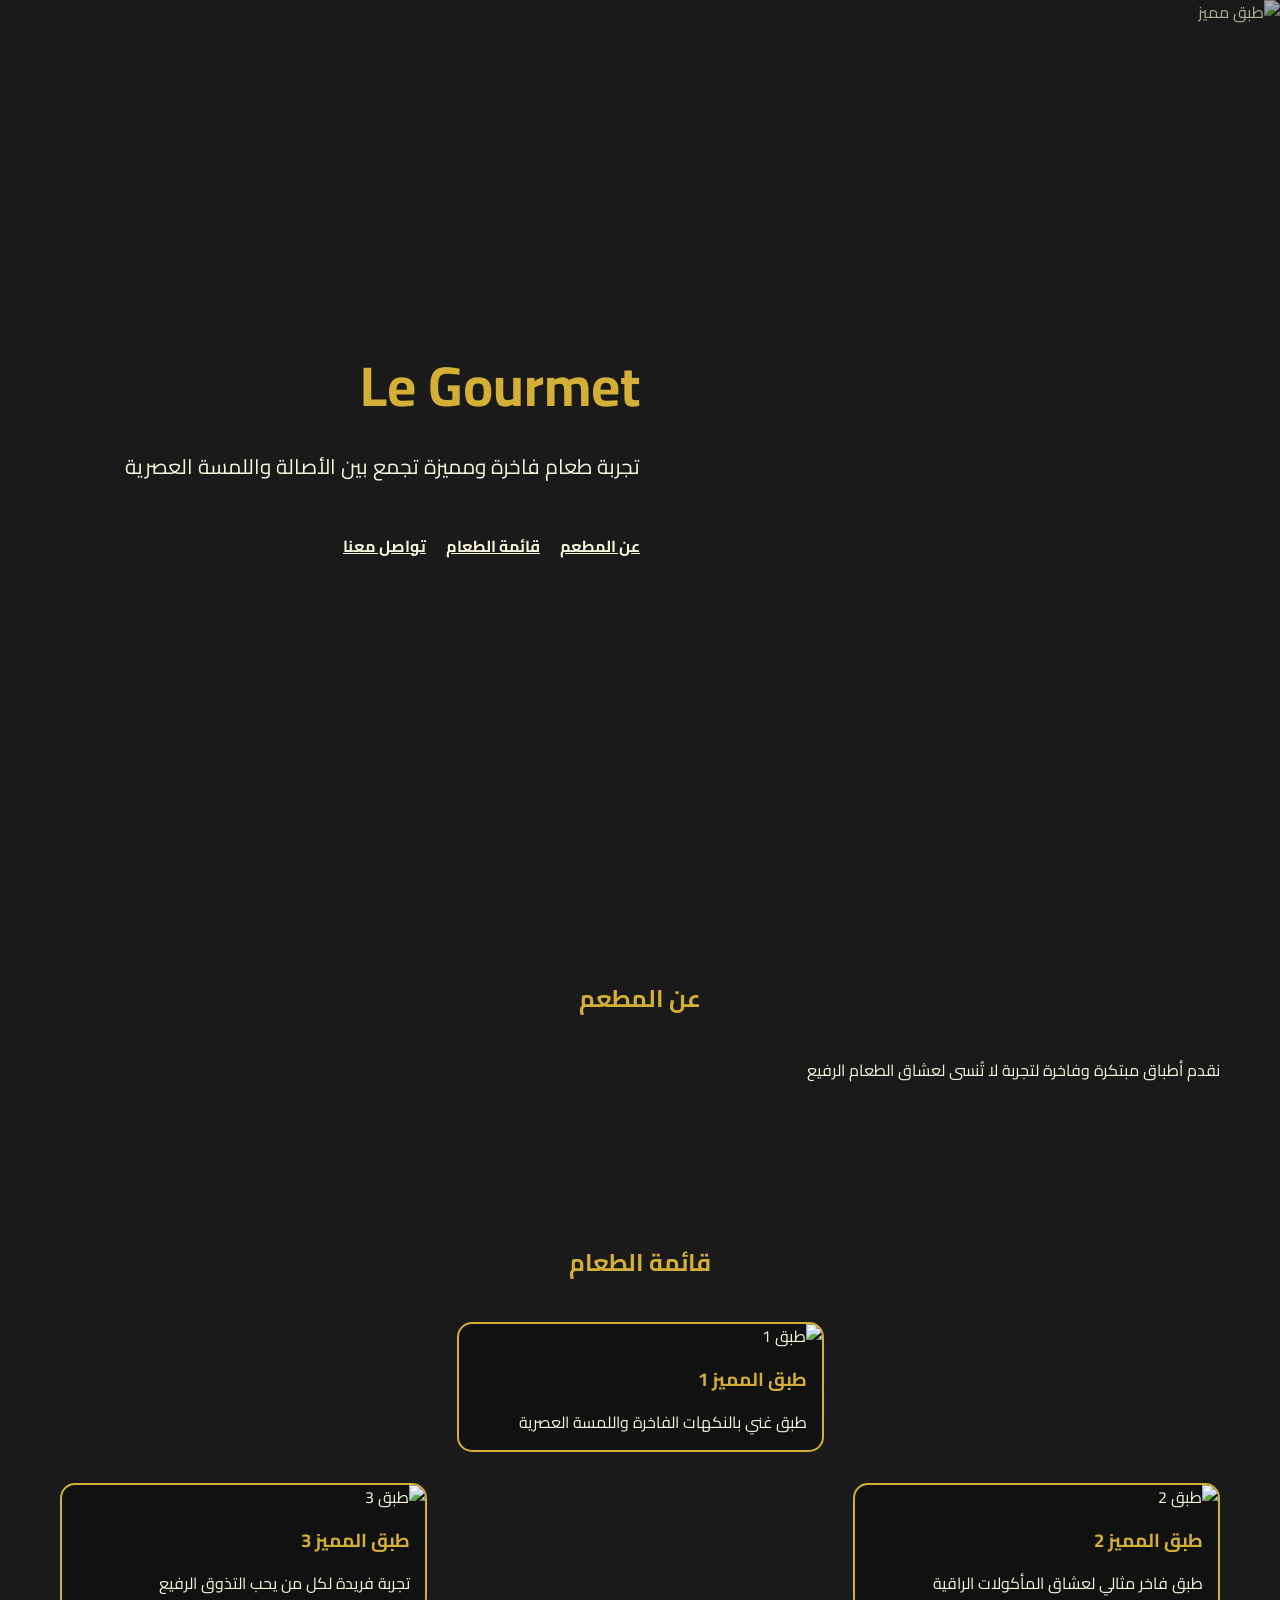
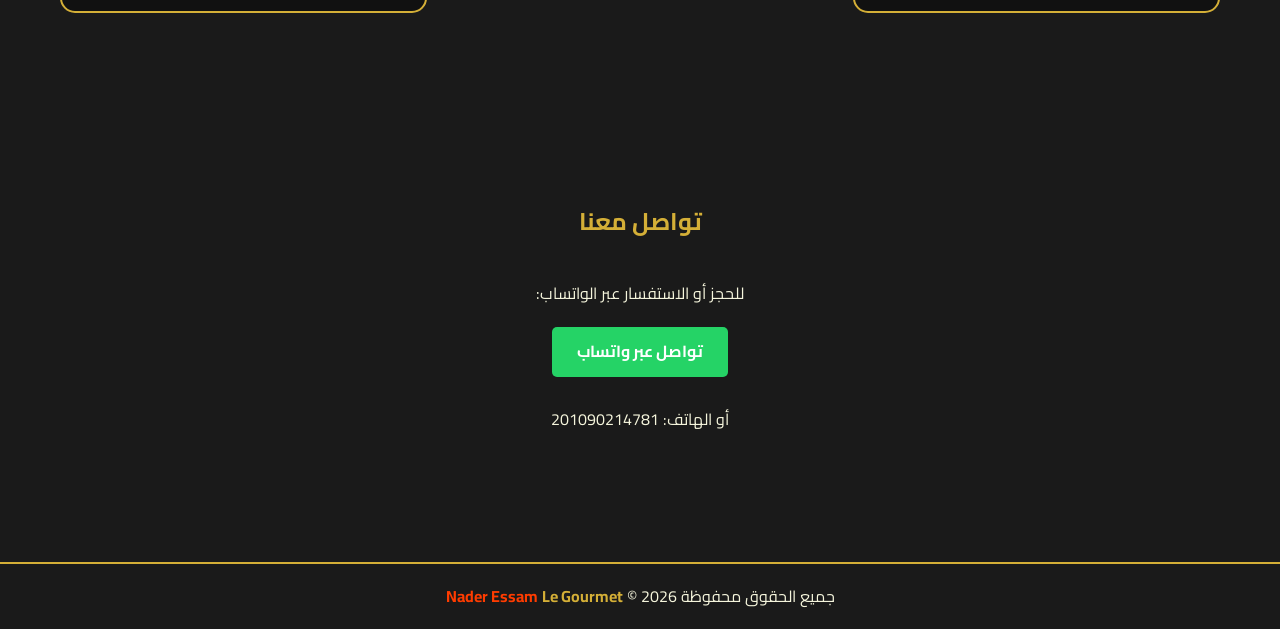
==== index.html @ da154ece "Add files via upload" ====
<!DOCTYPE html>
<html lang="ar" dir="rtl">
<head>
  <meta charset="UTF-8">
  <meta name="viewport" content="width=device-width, initial-scale=1.0">
  <title>Le Gourmet</title>
  <link rel="stylesheet" href="Restront2.css">
  <link href="https://fonts.googleapis.com/css2?family=Cairo:wght@400;700&display=swap" rel="stylesheet">
</head>
<body>

  <!-- هيدر Split Screen بدون أي زر -->
  <header class="split-header">
    <div class="left-side">
     <img src="images/1.jpg" alt="طبق مميز">
    </div>
    <div class="right-side">
      <h1>Le Gourmet</h1>
      <p>تجربة طعام فاخرة ومميزة تجمع بين الأصالة واللمسة العصرية</p>
      <nav>
        <ul>
          <li><a href="#about">عن المطعم</a></li>
          <li><a href="Menu.html">قائمة الطعام</a></li>
          <li><a href="#contact">تواصل معنا</a></li>
        </ul>
      </nav>
    </div>
  </header>

  <!-- عن المطعم -->
  <section id="about" class="section-content">
    <h2>عن المطعم</h2>
    <p>نقدم أطباق مبتكرة وفاخرة لتجربة لا تُنسى لعشاق الطعام الرفيع</p>
  </section>

  <!-- قائمة الطعام -->
  <section id="menu" class="section-content">
    <h2>قائمة الطعام</h2>
    <div class="menu">
  <a href="Menu.html">
      <div class="menu-item">
      <img data-src="images/r.jpg" alt="طبق 1" class="lazy">
        <h3>طبق المميز 1</h3>
        <p>طبق غني بالنكهات الفاخرة واللمسة العصرية</p>
        <a/>
      </div>
      <div class="menu-item">
     <a href="Menu.html">
      <img data-src="images/r2.jpg" alt="طبق 2" class="lazy">
        <h3>طبق المميز 2</h3>
        <p>طبق فاخر مثالي لعشاق المأكولات الراقية</p>
        <a/>
      </div>
      <div class="menu-item">
        <a href="Menu.html">
        <img data-src="images/r3.jpg" alt="طبق 3" class="lazy">
        <h3>طبق المميز 3</h3>
        <p>تجربة فريدة لكل من يحب التذوق الرفيع</p>
        <a/>
      </div>
    </div>
  </section>

  <!-- تواصل معنا فقط -->
  <section id="contact" class="section-content">
    <h2>تواصل معنا</h2>
    <p>للحجز أو الاستفسار عبر الواتساب:</p>
    <a href="https://api.whatsapp.com/send?phone=201040213781&text=مرحبا%20اريد%20الحجز"   
    
    target="_blank" class="btn">تواصل عبر واتساب</a>
    <p style="margin-top:10px;">أو الهاتف: 201090214781</p>
  </section>

  <!-- الفوتر -->
  <footer>
  <p>جميع الحقوق محفوظة <span>Le Gourmet</span> &copy; 2026 
    <span class="designer">Nader Essam</span>
  </p>
</footer>
  
  <script src="R2.js"></script>
  <script src="lazyload.js"></script>

</body>
</html>
---- Restront2.css ----
/* خطوط وألوان */
* { margin:0; padding:0; box-sizing:border-box; font-family:'Cairo', sans-serif; }

html {
  scroll-behavior: smooth;
}

body {
  background-color:#1a1a1a;
  color:#f5f5dc;
  line-height:1.6;
}

/* Split Screen Header بدون زر */
.split-header {
  display:flex;
  height:100vh;
}

.left-side, .right-side {
  flex:1;
  position:relative;
}

.left-side img {
  width:100%;
  height:100%;
  object-fit:cover;
  filter: brightness(70%);
}

.right-side {
  display:flex;
  flex-direction:column;
  justify-content:center;
  align-items:flex-start;
  padding:50px;
  background: linear-gradient(90deg, rgba(26,26,26,0.9), rgba(26,26,26,0.8));
}

.right-side h1 {
  font-size:3.5rem;
  color:#d4af37;
  margin-bottom:20px;
}

.right-side p {
  font-size:1.3rem;
  color:#f5f5dc;
  margin-bottom:30px;
}

nav ul {
  list-style:none;
  display:flex;
  gap:20px;
  margin-top:20px;
}

nav ul li a {
  color:#f5f5dc;
  font-weight:bold;
  transition: color 0.3s;
}

nav ul li a:hover { color:#d4af37;
}

/* الأقسام */
.section-content {
  padding:80px 20px;
  max-width:1200px;
  margin:auto;
}

.section-content h2 {
  text-align:center;
  color:#d4af37;
  margin-bottom:40px;
}

/* قائمة الطعام */
.menu {
  display:grid;
  grid-template-columns:repeat(auto-fit, minmax(300px, 1fr));
  gap:30px;
  align-items: flex-start;
}

.menu-item {
  background-color:#111;
  border:2px solid #d4af37;
  border-radius:15px;
  overflow:hidden;
  transition: transform 0.3s, box-shadow 0.3s;
  will-change: transform;
  align-items: flex-start;
}

.menu-item:hover {
  transform: translateY(-10px);
  box-shadow:0 10px 20px rgba(212,175,55,0.5);
}

.menu-item img {
  width:100%;
  height:180px;
  object-fit:cover;
}

.menu-item h3 {
  color:#d4af37;
  padding:15px;
}

.menu-item p {
  padding:0 15px 15px;
  color:#f5f5dc;
}

/* أزرار واتس فقط */
.btn {
  display:inline-block;
  padding:12px 25px;
  background-color:#25D366;
  color:white;
  border-radius:5px;
  font-weight:bold;
  transition: all 0.3s ease;
  margin:20px;
  will-change: transform;
  text-decoration: none;
  
}

.btn:hover {
  background-color:#d4af37;
  color:#111;
  transform: scale(1.05);
}

/* تواصل معنا */
#contact { text-align:center;

will-change: transform;
}

/* الفوتر */
footer {
  text-align:center;
  padding:20px;
  border-top:2px solid #d4af37;
  margin-top:50px;
  color:#f5f5dc;
  will-change: transform;
}

footer span { 
  font-weight:bold;
  color:#d4af37;
}

footer .designer {
  display: inline-block;
  position: relative;
  cursor: pointer;
  transition: 0.5s;
  color: #ff3c00;
}

footer .designer:hover {
  color: #ffc107; /* لمعة ذهبية عند hover */
  text-shadow: 0 0 10px #ffc107, 0 0 20px #ff3c00;
  transform: scale(1.05);
}


/* Responsive */
@media (max-width:992px) {
  .split-header { flex-direction:column; height:auto; }
  .left-side, .right-side { width:100%; height:50vh; }
  .right-side { align-items:center; text-align:center; padding:30px; }
  .right-side h1 { font-size:2.5rem; }
  .right-side p { font-size:1rem; }
}

.section-content,
.menu-card,
.menu-item{
opacity:0;
transform:translateY(40px);
transition:0.7s ease;
}

.show{
opacity:1;
transform:translateY(0);
}


.lazy {
  background: #f0f0f0;  /* لون خفيف أثناء التحميل */
  min-height: 200px;     /* ارتفاع افتراضي قبل تحميل الصورة */
  display: block;
  width: 100%;
  object-fit: cover;
}

/* ===== Menu Page ===== */

.menu-header{

background:#111;
color:white;
padding:30px;
text-align:center;

}

.back-btn{

display:inline-block;
margin-top:10px;
color:#ff3c00;
text-decoration:none;
font-weight:bold;

}

.menu-page{

display:grid;
grid-template-columns:repeat(auto-fit,minmax(250px,1fr));
gap:25px;
padding:40px;

}

.menu-card{

background:#111;
border-radius:10px;
border:2px solid #d4af37;
overflow:hidden;
box-shadow:0 10px 25px rgba(0,0,0,0.1);
text-align:center;
will-change: transform;
}
.menu-card img{

width:100%;
height:180px;
object-fit:cover;

}

.menu-card h3{
color: #d4af37;
margin:10px;

}
.menu-card p{
color:white;
padding:0 10px;
}

.price{

display:block;
margin:15px;
font-weight:bold;
color:#ff3c00;

}


.menu-item a{
text-decoration: none;
color: inherit;
}
.menu-item{
  overflow: hidden; /* يمنع الصورة من الخروج خارج الكارت */
}

.menu-item img{
  width: 100%;
  height: 180px;
  object-fit: cover;
  transition: transform 0.5s ease;
}
.menu-item:hover img{
  transform: scale(1.1);
}



/* ===== صفحة تفاصيل الطبق ===== */

/* ===== Dish Page Simple ===== */

.dish-details{
  max-width: 800px;
  margin: 50px auto;
  padding: 20px;
  text-align: center;
  font-family: 'Cairo', sans-serif;
}

.dish-details img{
  width: 100%;
  max-width: 500px;
  height: auto;
  border-radius: 10px;
  margin-bottom: 20px;
}

.dish-details h2{
  font-size: 28px;
  margin-bottom: 15px;
  color: #d4af37;
}

.dish-details p{
  font-size: 18px;
  line-height: 1.6;
  color: white;
  margin-bottom: 15px;
}

.dish-details .price{
  display: block;
  font-size: 20px;
  font-weight: bold;
  color: #1a1a1a;
  margin-bottom: 20px;
}

.dish-details .btn{
  display: inline-block;
  background: #25D366;
  color: white;
  padding: 12px 25px;
  border-radius: 8px;
  text-decoration: none;
  font-weight: bold;
}

/* Back button */
.back-btn{
  display: inline-block;
  margin: 20px;
  padding: 8px 18px;
  background: #ff3c00;
  color: white;
  text-decoration: none;
  border-radius: 8px;
}

/* اجعل الرابط يغطي الكارت كله بدون تأثير على التصميم */
.menu-card{
  position: relative;
}

.menu-card .card-link{
  position: absolute;
  top: 0;
  left: 0;
  width: 100%;
  height: 100%;
  z-index: 1;
  text-indent: -9999px; /* لإخفاء النص داخل الرابط */
}
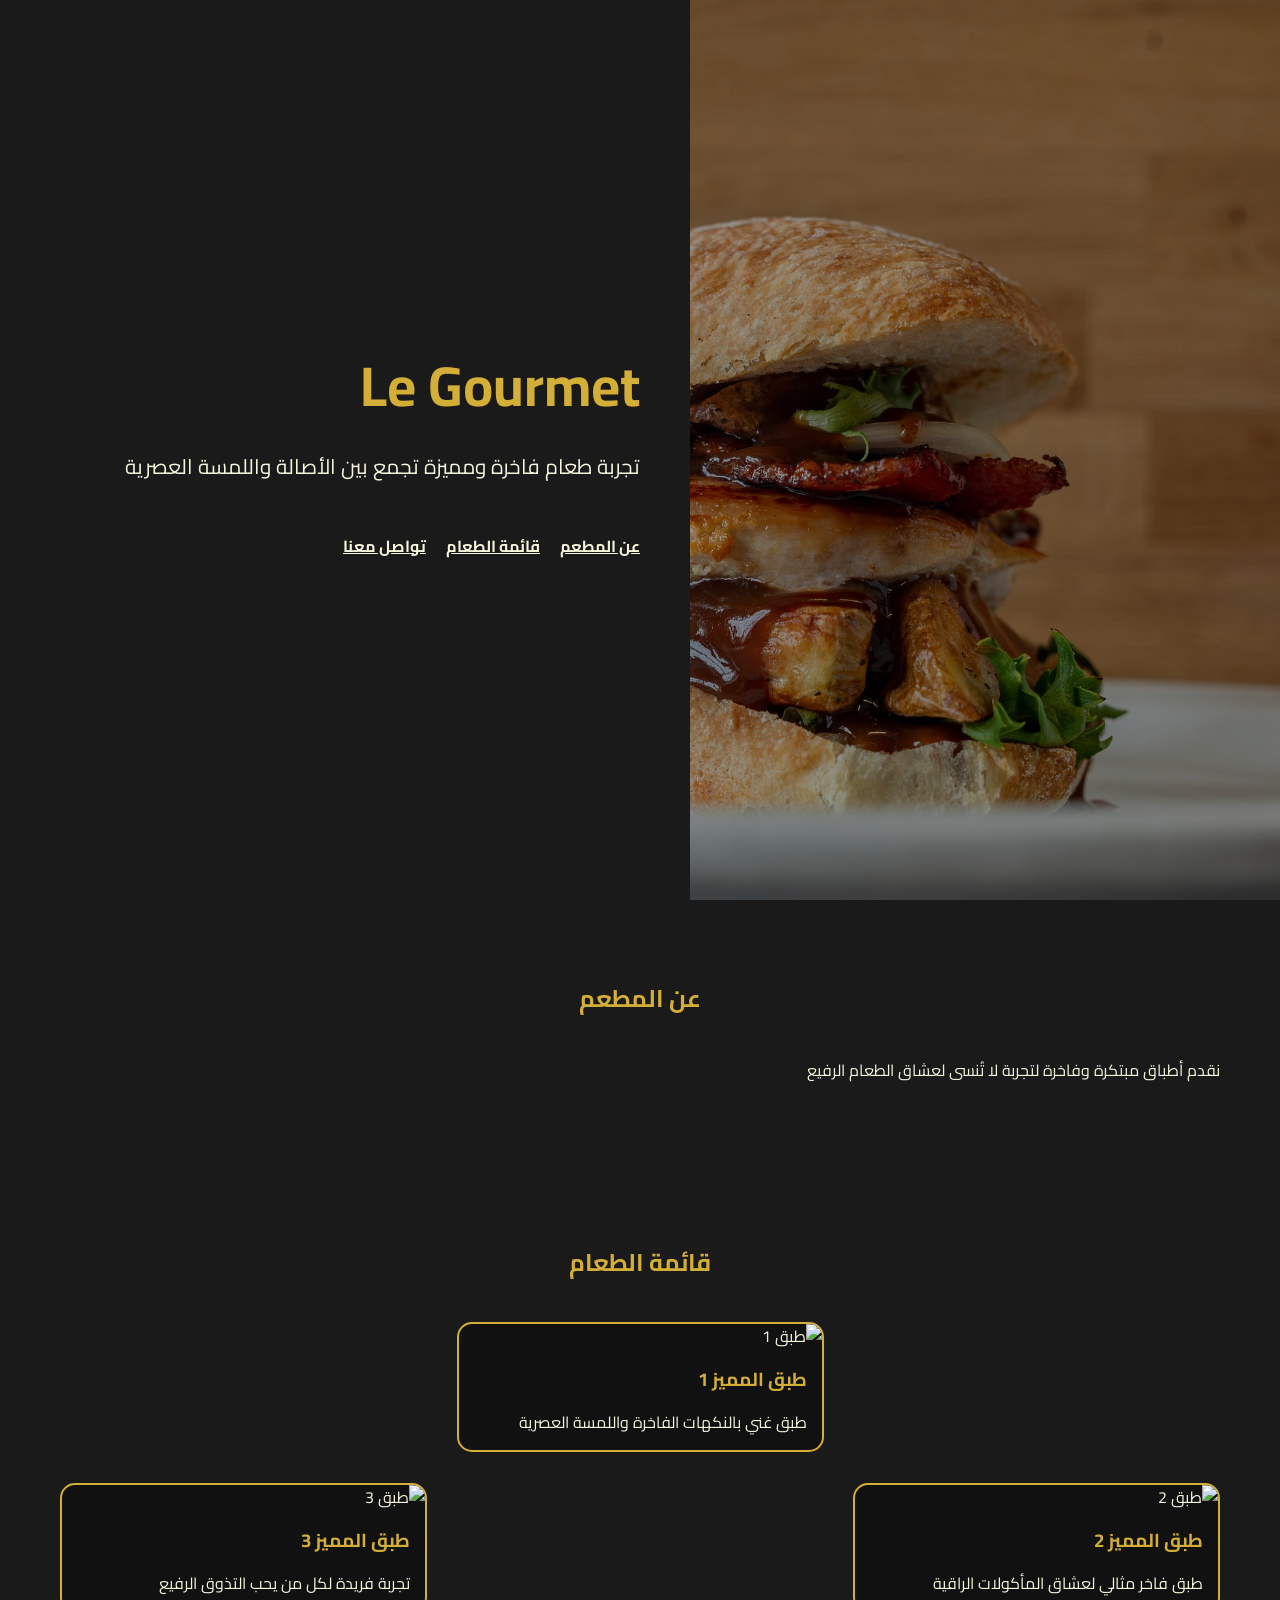
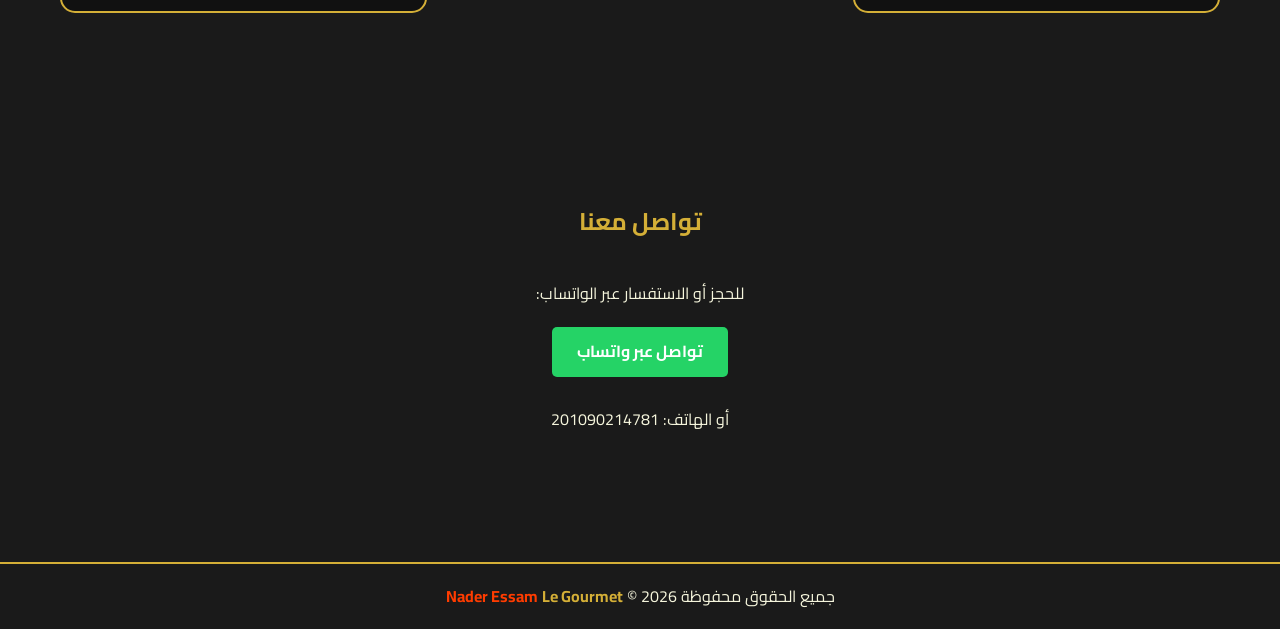
==== commit d424ea6f: "Update index.html" ====
--- a/index.html
+++ b/index.html
@@ -12,7 +12,7 @@
   <!-- هيدر Split Screen بدون أي زر -->
   <header class="split-header">
     <div class="left-side">
-     <img src="images/1.jpg" alt="طبق مميز">
+     <img src="1.jpg" alt="طبق مميز">
     </div>
     <div class="right-side">
       <h1>Le Gourmet</h1>
@@ -82,4 +82,4 @@
   <script src="lazyload.js"></script>
 
 </body>
-</html>+</html>
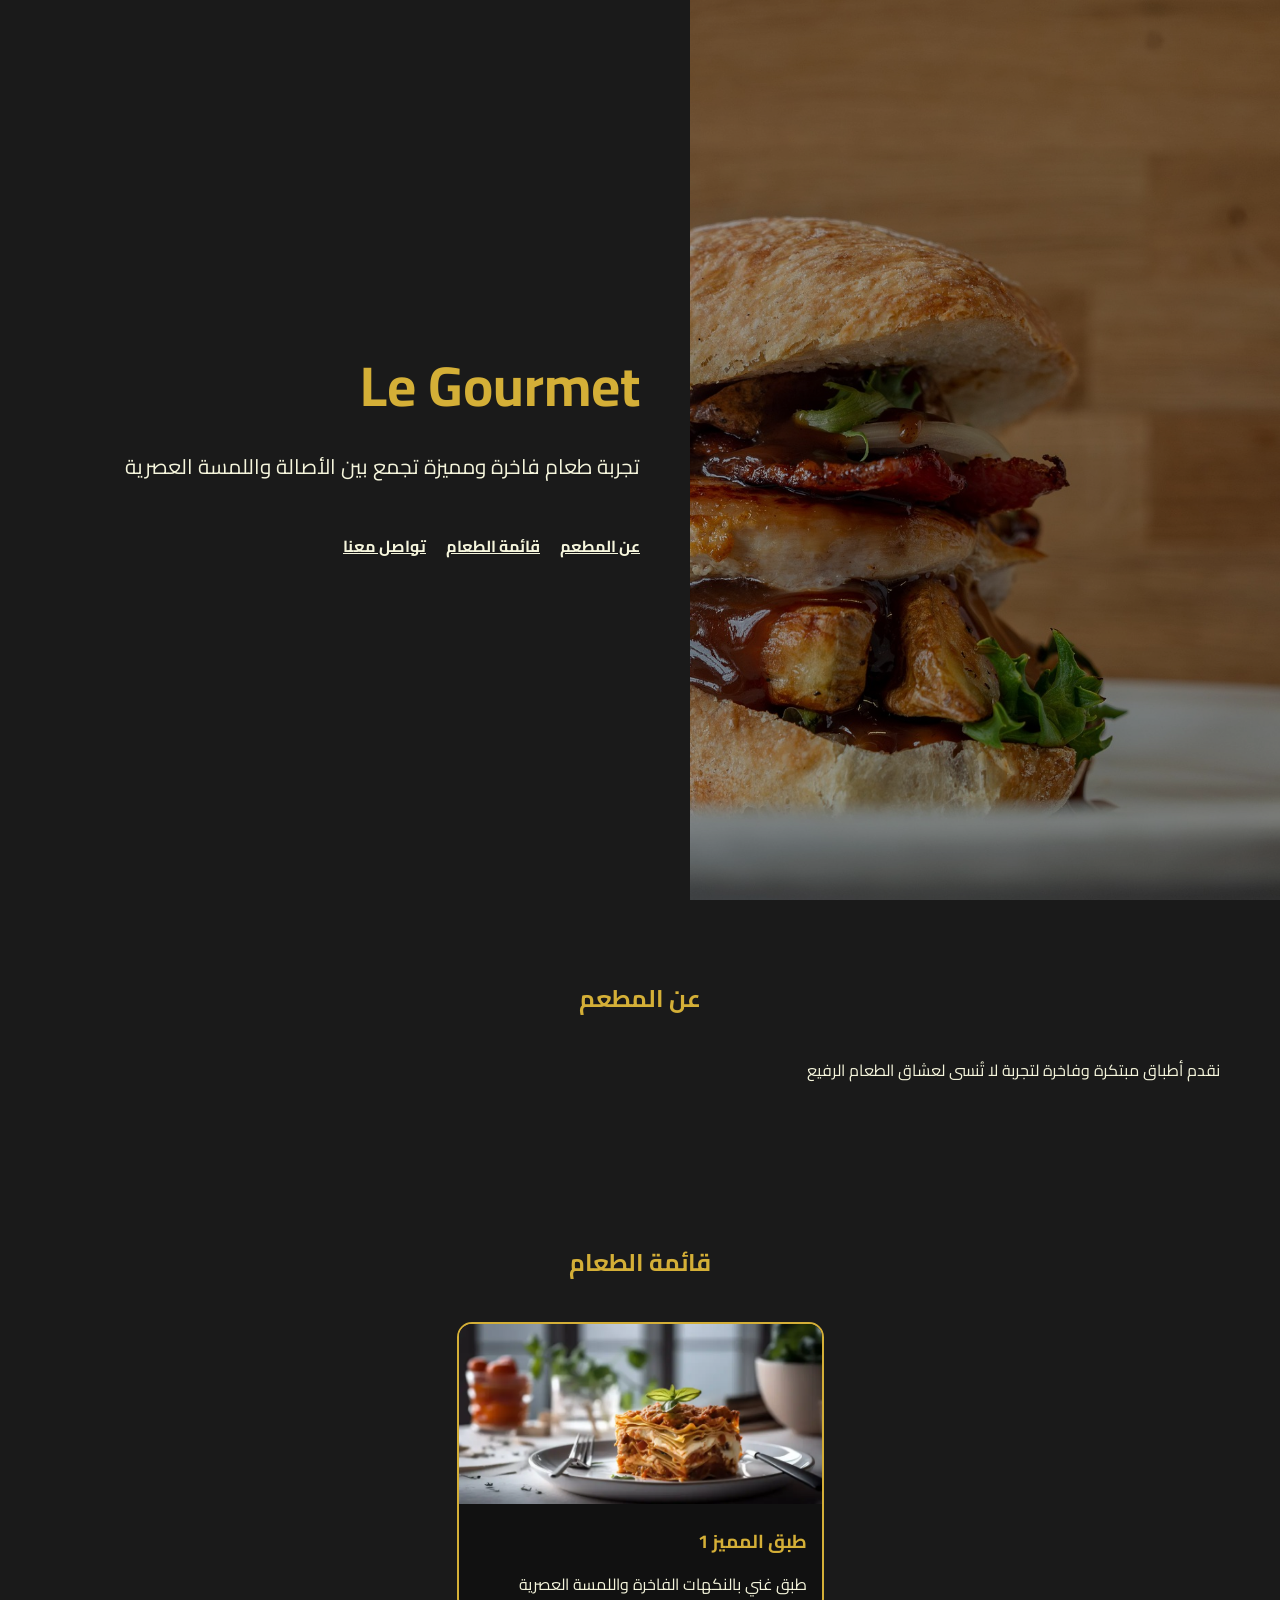
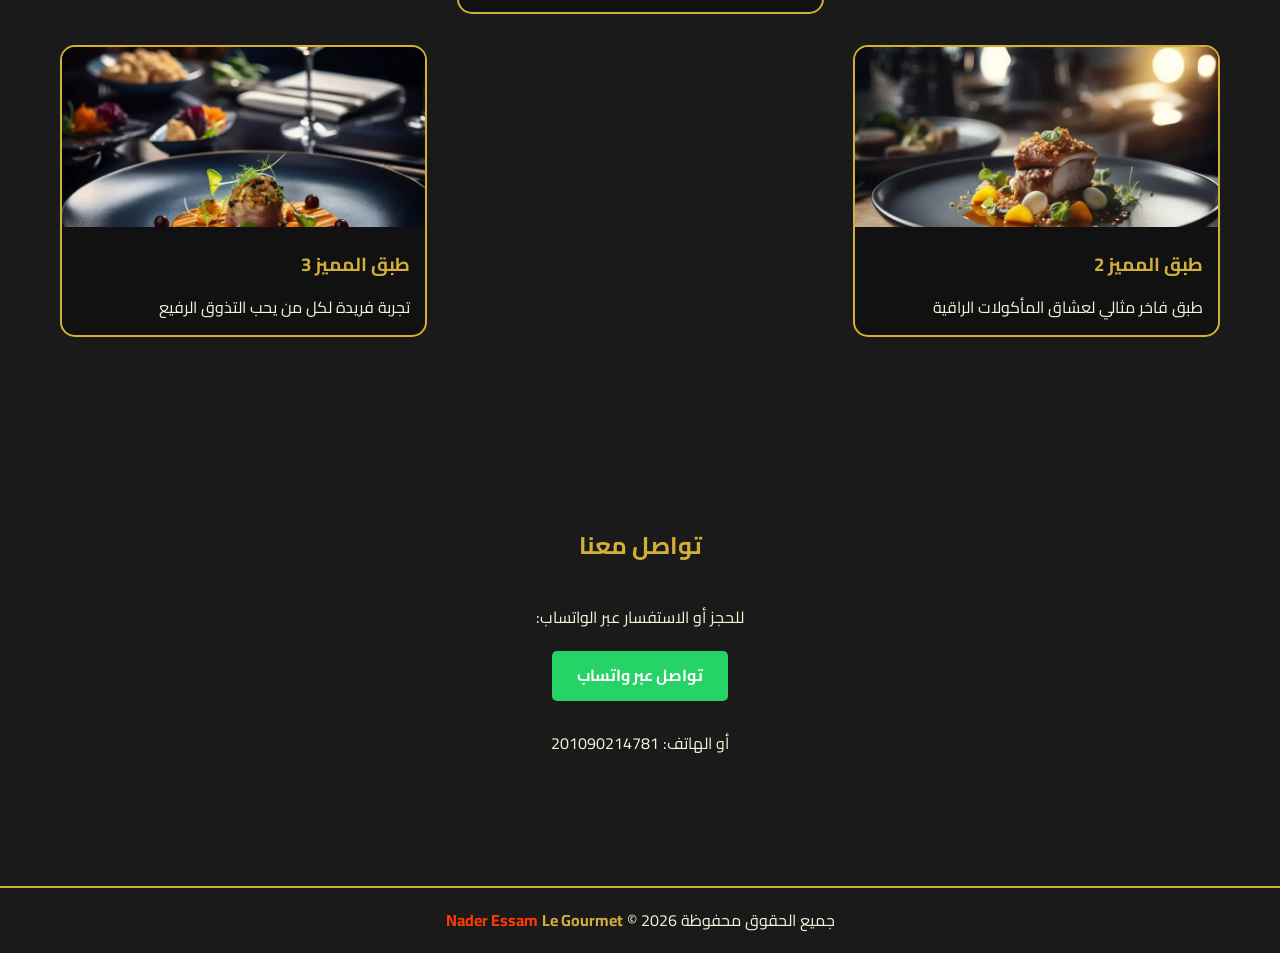
==== commit 12f34223: "Update index.html" ====
--- a/index.html
+++ b/index.html
@@ -39,21 +39,21 @@
     <div class="menu">
   <a href="Menu.html">
       <div class="menu-item">
-      <img data-src="images/r.jpg" alt="طبق 1" class="lazy">
+      <img data-src="r.jpg" alt="طبق 1" class="lazy">
         <h3>طبق المميز 1</h3>
         <p>طبق غني بالنكهات الفاخرة واللمسة العصرية</p>
         <a/>
       </div>
       <div class="menu-item">
      <a href="Menu.html">
-      <img data-src="images/r2.jpg" alt="طبق 2" class="lazy">
+      <img data-src="r2.jpg" alt="طبق 2" class="lazy">
         <h3>طبق المميز 2</h3>
         <p>طبق فاخر مثالي لعشاق المأكولات الراقية</p>
         <a/>
       </div>
       <div class="menu-item">
         <a href="Menu.html">
-        <img data-src="images/r3.jpg" alt="طبق 3" class="lazy">
+        <img data-src="r3.jpg" alt="طبق 3" class="lazy">
         <h3>طبق المميز 3</h3>
         <p>تجربة فريدة لكل من يحب التذوق الرفيع</p>
         <a/>
